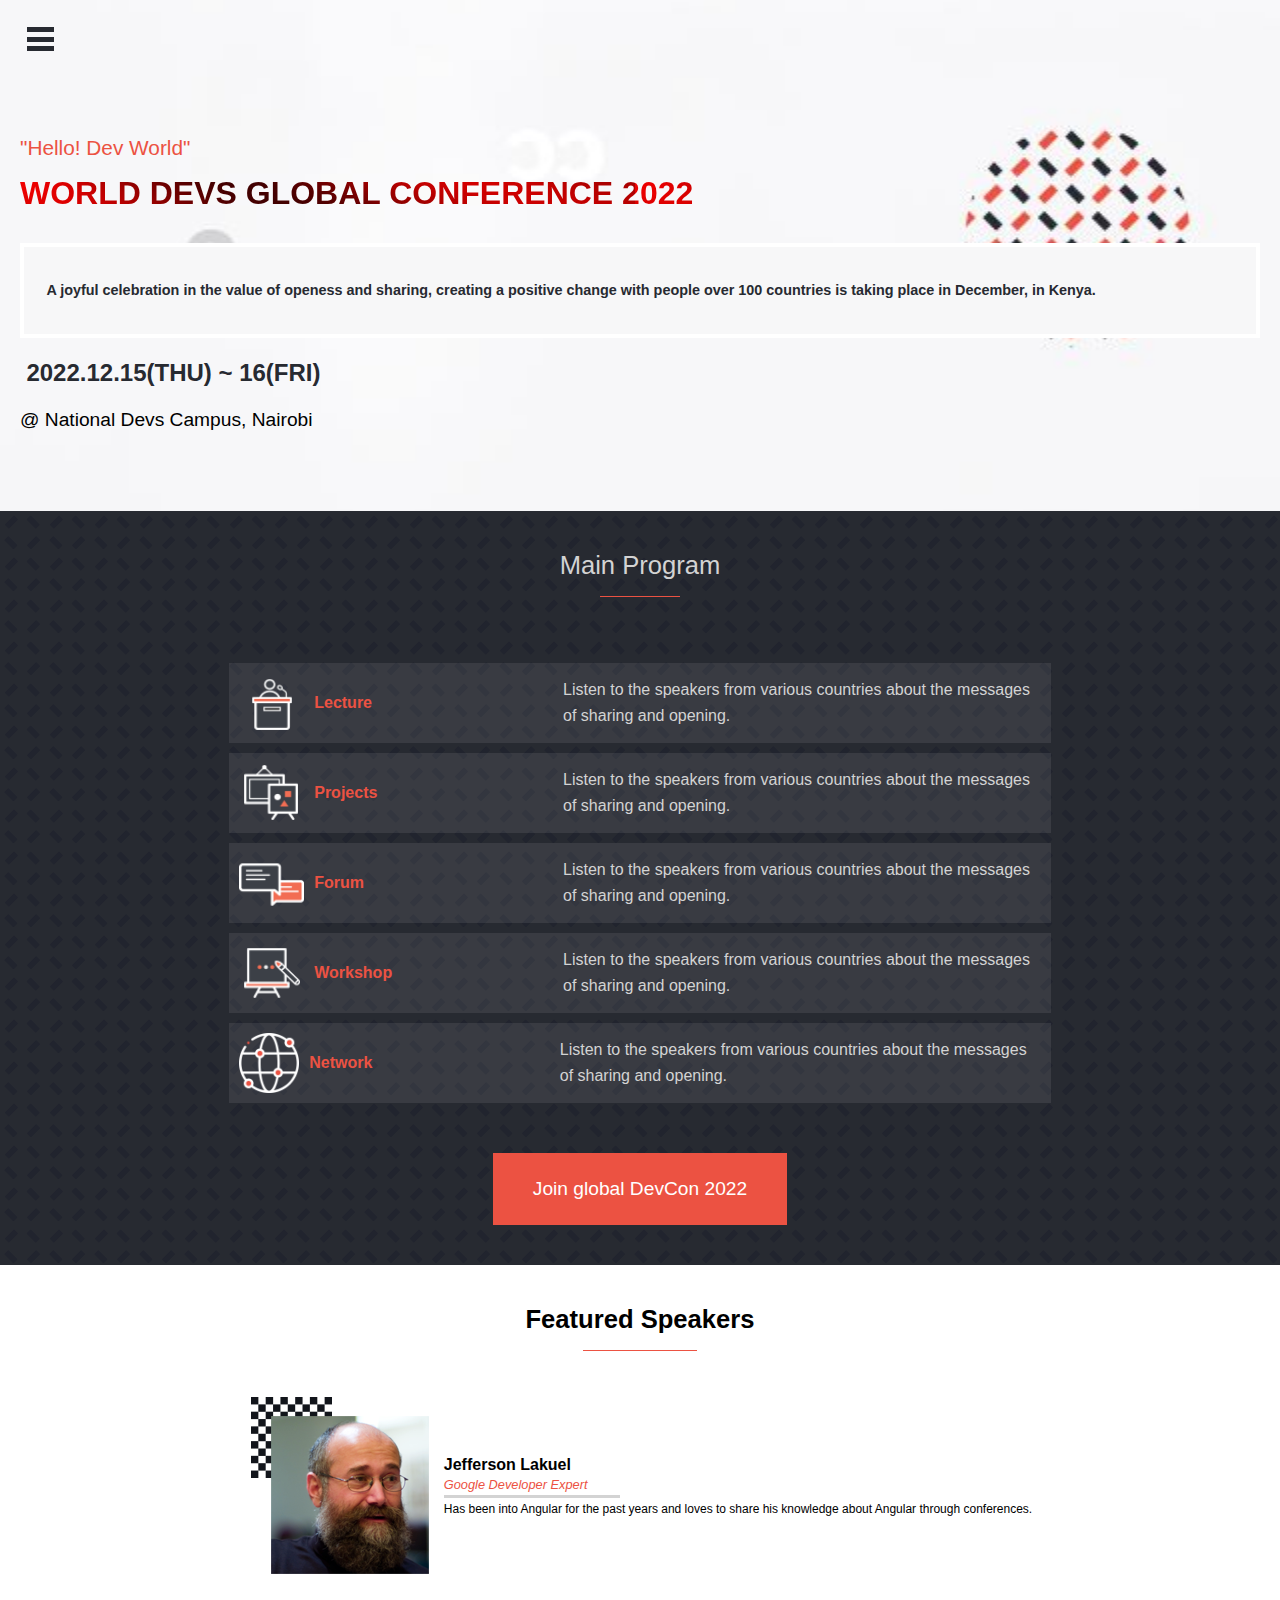
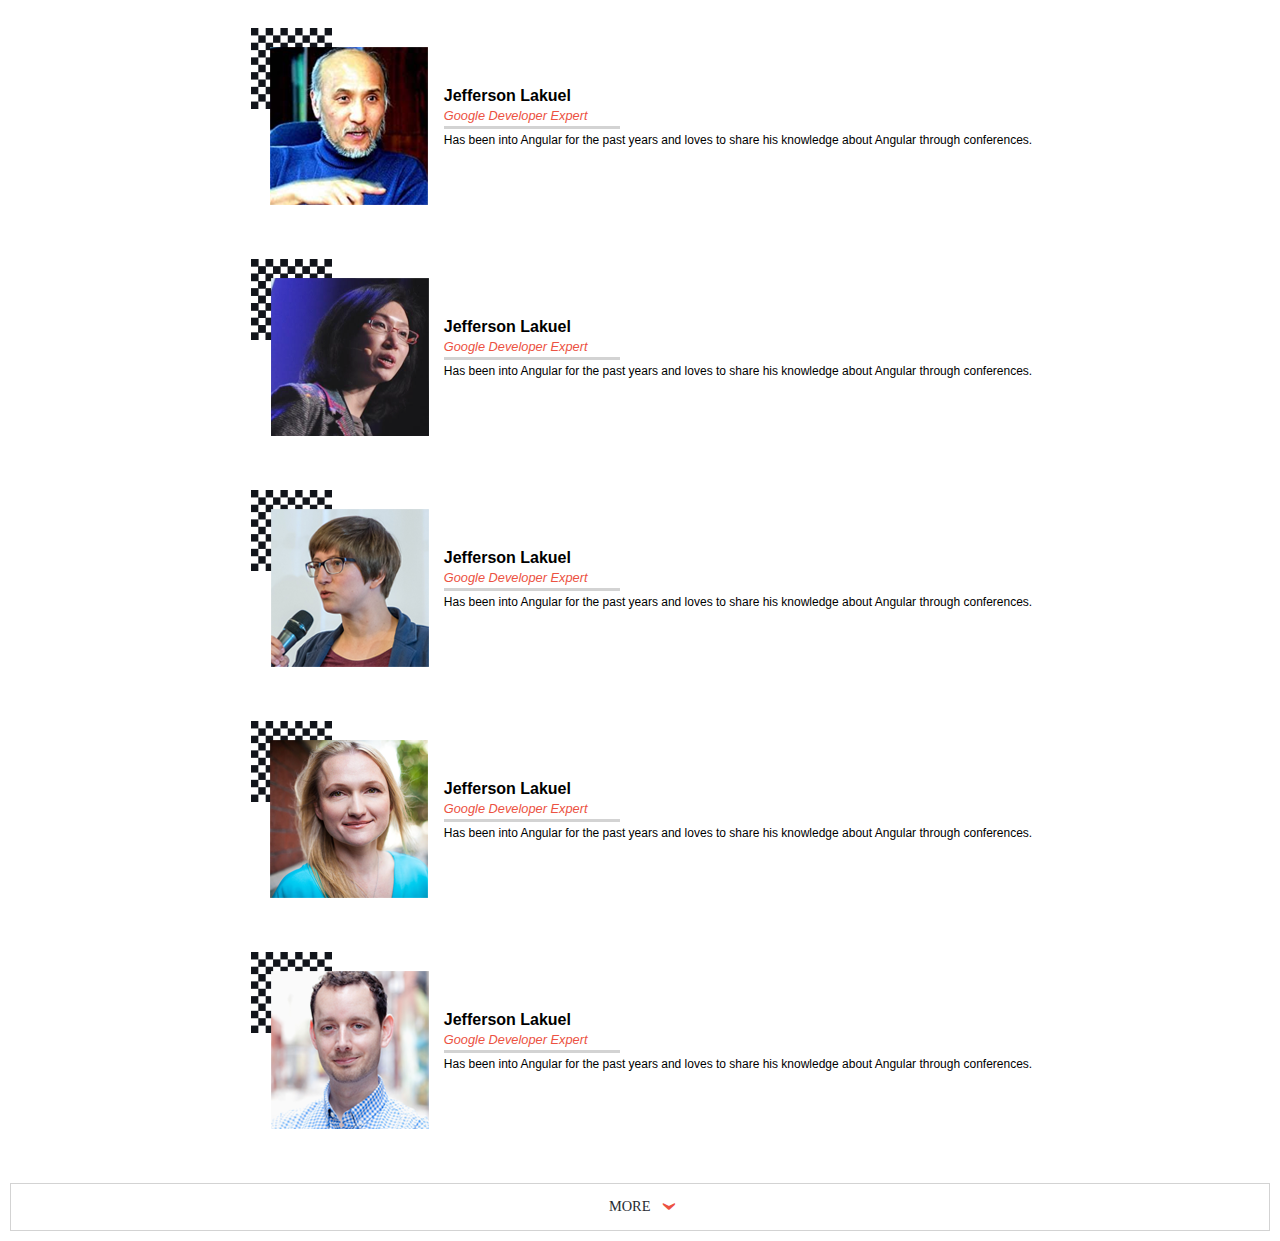
==== index.html @ 10a2ae48 "Add the html more scroll button and more footer section" ====
<!DOCTYPE html>
<html lang="en">
  <head>
    <meta charset="UTF-8" />
    <meta http-equiv="X-UA-Compatible" content="IE=edge" />
    <meta name="viewport" content="width=device-width, initial-scale=1.0" />
    <title>Developers Conference Manager</title>
    <!-- Resources -->
    <!-- CSS -->
    <link rel="stylesheet" href="css/mobile-home.css" />
    <link rel="stylesheet" href="css/popup.css" />
    <!-- Fonts -->
    <link rel="stylesheet" href="fonts/Lato/Lato-Bold.ttf" />
  </head>
  <body>
    <div>
      <div class="mobile-popup-nav" style="display: none">
        <div class="x-icon"><div class="close">&#x2715;</div></div>
        <ul>
          <li class="nav"><a href="#">Home</a></li>
          <li class="nav"><a href="./about.html">About</a></li>
          <li class="nav"><a href="#speakers">Speakers</a></li>
        </ul>
      </div>
    </div>
    <header class="background mobile-only">
      <!-- Mobile hamburger menu -->
      <div class="hamburger-menu">
        <div class="ham dflex">
          <div class="bars"></div>
          <div class="bars"></div>
          <div class="bars"></div>
        </div>
      </div>

      <!-- Desktop header strip -->
      <div class="desktop-only">
        <div>
          <i></i>
          <i></i>
        </div>
        <div>
          <div>English</div>
          <div>My Page</div>
          <div>Logout</div>
        </div>
      </div>
      <div class="desktop-only">
        <div><div>Logo</div></div>
        <div>
          <div>About</div>
          <div>Program</div>
          <div>Join</div>
          <div>Sponsor</div>
          <div>News</div>
        </div>
        <div>Upcoming Events</div>
      </div>
      <div class="hero dflex">
        <div class="lato intro">"Hello! Dev World"</div>
        <div class="main-heading title lato">
          <h1>WORLD DEVS GLOBAL CONFERENCE 2022</h1>
        </div>
        <div class="description">
          <h3 class="lato">
            A joyful celebration in the value of openess and sharing, creating a
            positive change with people over 100 countries is taking place in
            December, in Kenya.
          </h3>
        </div>
        <div class="lato dates">2022.12.15(THU) ~ 16(FRI)</div>
        <div class="lato venue">
          <span>&#64;</span> National Devs Campus, Nairobi
        </div>
      </div>
    </header>
    <main>
      <div class="cards lato dflex">
        <!-- Programs main header -->
        <div class="program-title">
          <h2>Main Program</h2>
          <div class="line"></div>
        </div>
        <!-- Program cards -->
        <!-- card 1 -->
        <div class="program dflex">
          <div class="card-content dflex">
            <img src="./images/conference-icon.png" alt="conference-icon" />
            <h3 class="prg-title prg-1">Lecture</h3>
            <p>
              Listen to the speakers from various countries about the messages
              of sharing and opening.
            </p>
          </div>
          <!-- card 2 -->
          <div class="card-content dflex">
            <img src="./images/schedule-icon.png" alt="conference-icon" />
            <h3 class="prg-title prg-1">Projects</h3>
            <p>
              Listen to the speakers from various countries about the messages
              of sharing and opening.
            </p>
          </div>
          <!-- card 3 -->
          <div class="card-content dflex">
            <img src="./images/chat-icon.png" alt="conference-icon" />
            <h3 class="prg-title prg-1">Forum</h3>
            <p>
              Listen to the speakers from various countries about the messages
              of sharing and opening.
            </p>
          </div>
          <!-- card 4 -->
          <div class="card-content dflex">
            <img src="./images/main-event-icon.png" alt="conference-icon" />
            <h3 class="prg-title prg-1">Workshop</h3>
            <p>
              Listen to the speakers from various countries about the messages
              of sharing and opening.
            </p>
          </div>
          <!-- card 5 -->

          <div class="card-content dflex">
            <img src="./images/ignite-icon.png" alt="conference-icon" />
            <h3 class="prg-title prg-1">Network</h3>
            <p>
              Listen to the speakers from various countries about the messages
              of sharing and opening.
            </p>
          </div>
          <div class="desktop-only">
            <a href="#">SEE THE WHOLE PROGRAM</a>
          </div>
        </div>
        <div class="join">Join global DevCon 2022</div>
      </div>

      <section id="speakers" class="speakers dflex">
        <div class="header lato">
          <h2>Featured Speakers</h2>
          <div class="line"></div>
        </div>

        <div class="speakers-cards dflex">
          <!-- speaker 1 -->
          <div class="speakers-content dflex">
            <div class="speaker-img">
              <img src="./images/speaker_01.png" alt="speaker_01" />
            </div>
            <div class="speaker-des dflex lato">
              <h3>Jefferson Lakuel</h3>
              <p class="career">Google Developer Expert</p>
              <div class="seperator"></div>
              <p class="work">
                Has been into Angular for the past years and loves to share his
                knowledge about Angular through conferences.
              </p>
            </div>
          </div>
          <!-- end of speaker 1 -->
          <!-- speaker 2 -->
          <div class="speakers-content dflex">
            <div class="speaker-img">
              <img src="./images/speaker_02.png" alt="speaker_01" />
            </div>
            <div class="speaker-des dflex lato">
              <h3>Jefferson Lakuel</h3>
              <p class="career">Google Developer Expert</p>
              <div class="seperator"></div>
              <p class="work">
                Has been into Angular for the past years and loves to share his
                knowledge about Angular through conferences.
              </p>
            </div>
          </div>
          <!-- end of speaker 2 -->
          <!-- speaker 3 -->
          <div class="speakers-content dflex">
            <div class="speaker-img">
              <img src="./images/speaker_03.png" alt="speaker_01" />
            </div>
            <div class="speaker-des dflex lato">
              <h3>Jefferson Lakuel</h3>
              <p class="career">Google Developer Expert</p>
              <div class="seperator"></div>
              <p class="work">
                Has been into Angular for the past years and loves to share his
                knowledge about Angular through conferences.
              </p>
            </div>
          </div>
          <!-- end of speaker 3 -->
          <!-- speaker 4 -->
          <div class="speakers-content dflex">
            <div class="speaker-img">
              <img src="./images/speaker_04.png" alt="speaker_01" />
            </div>
            <div class="speaker-des dflex lato">
              <h3>Jefferson Lakuel</h3>
              <p class="career">Google Developer Expert</p>
              <div class="seperator"></div>
              <p class="work">
                Has been into Angular for the past years and loves to share his
                knowledge about Angular through conferences.
              </p>
            </div>
          </div>
          <!-- end of speaker 4 -->
          <!-- speaker 5 -->
          <div class="speakers-content dflex">
            <div class="speaker-img">
              <img src="./images/speaker_05.png" alt="speaker_01" />
            </div>
            <div class="speaker-des dflex lato">
              <h3>Jefferson Lakuel</h3>
              <p class="career">Google Developer Expert</p>
              <div class="seperator"></div>
              <p class="work">
                Has been into Angular for the past years and loves to share his
                knowledge about Angular through conferences.
              </p>
            </div>
          </div>
          <!-- end of speaker 5 -->
          <!-- speaker 6 -->
          <div class="speakers-content dflex">
            <div class="speaker-img">
              <img src="./images/speaker_06.png" alt="speaker_01" />
            </div>
            <div class="speaker-des dflex lato">
              <h3>Jefferson Lakuel</h3>
              <p class="career">Google Developer Expert</p>
              <div class="seperator"></div>
              <p class="work">
                Has been into Angular for the past years and loves to share his
                knowledge about Angular through conferences.
              </p>
            </div>
          </div>
          <!-- end of speaker 6 -->
        </div>
      </section>
    </main>
    <!-- Footer -->
    <footer class="footer dflex">
      <h3 class="more dflex">MORE</h3>
      <div class="more-btn dflex">&#8249</div>
    </footer>
    <!-- End of footer -->
  </body>
  <script async src="js/index.js"></script>
</html>
---- css/mobile-home.css ----
body {
  margin: 0;
  padding: 0;
  box-sizing: border-box;
}

h1,
h2,
h3,
p {
  padding: 0;
  margin: 0;
}

.desktop-only {
  display: none;
}

.centered-text {
  text-align: center;
}

.dflex {
  display: flex;
}

.lato {
  font-family: 'Lato', sans-serif;
}

.background {
  background-image: url(../images/bg_0.jpg);
  background-repeat: no-repeat;
  background-position: center;
  background-size: cover;
}

.hamburger-menu {
  padding: 1.7rem;
}

.ham {
  height: 30px;
  width: 40px;
  flex-direction: column;
  gap: 0.3rem;
}

.bars {
  height: 0.3rem;
  width: 1.7rem;
  background-color: #272a31;
}

.intro {
  font-weight: 500;
  font-size: 1.3rem;
  color: #ec5242;
  padding-top: 2rem;
}

.hero {
  flex-direction: column;
  gap: 15px;
  justify-content: center;
  padding: 20px 20px 80px 20px;
}

.main-heading h1 {
  font-size: 2rem;
  color: #ec5242;
  font-weight: 900;
  padding: 0 1rem 1rem 0;
  margin: 0;
}

.title {
  background-image: url(../images/title.jpg);
  background-clip: inherit;
  -webkit-text-fill-color: transparent;
  -webkit-background-clip: text;
  -moz-background-clip: text;
  -moz-text-fill-color: transparent;
}

.description {
  border: 4px solid #fff;
  padding: 16px 8px;
  background-color: #f7f7f8;
}

.description h3 {
  padding: 0.9rem;
  font-weight: 600;
  font-size: 0.9rem;
  line-height: 1.6rem;
  color: #272a31;
}

.dates {
  font-weight: 900;
  font-size: 1.5rem;
  color: #272a31;
  padding: 0.4rem;
}

.venue {
  font-size: 1.2rem;
  font-weight: 500;
}

.cards {
  align-items: center;
  flex-direction: column;
  justify-content: center;
  gap: 50px;
  background-color: #272a31;
  padding: 40px 18px;
  background-image: url(../images/program-pattern.png);
}

.program-title h2 {
  font-weight: 400;
  text-align: center;
  font-size: 1.6rem;
  color: #d3d3d3;
}

.line {
  width: 50%;
  height: 1px;
  background-color: #ec5242;
  margin: 1rem auto;
}

.program {
  flex-direction: column;
  gap: 10px;
}

.card-content {
  flex-direction: row;
  justify-content: center;
  align-items: center;
  gap: 10px;
  background-color: rgba(211, 211, 211, 0.1);
  padding: 10px;
}

.card-content img {
  width: 65px;
  height: 60px;
  flex: 0;
}

.prg-title {
  color: #ec5242;
}

.prg-1 {
  font-size: 1rem;
  font-weight: 700;
  flex: 1;
}

.program p {
  font-size: 1rem;
  flex: 2;
  line-height: 1.6rem;
  color: #d3d3d3;
}

.join {
  padding: 25px 40px;
  background-color: #ec5242;
  font-size: 1.2rem;
  color: #fff;
}

.speakers {
  flex-direction: column;
  justify-content: center;
  align-items: center;
  gap: 30px;
  padding: 40px 0;
}

.header h2 {
  font-weight: 600;
  font-size: 1.6rem;
  text-align: center;
}

.speakers-cards {
  flex-direction: column;
  align-items: center;
  justify-content: center;
  gap: 50px;
  padding: 0 15px 0 18px;
}

.speakers-content {
  justify-content: center;
  align-items: center;
  flex-direction: row;
  gap: 15px;
}

.speaker-des {
  flex-direction: column;
  gap: 3px;
}

.speaker-des h3 {
  font-weight: 900;
  font-size: 1rem;
}

.career {
  font-style: italic;
  font-size: 0.8rem;
  font-weight: 500;
  color: #ec5242;
}

.seperator {
  background-color: #d3d3d3;
  width: 30%;
  height: 3px;
}

.work {
  font-size: 0.75rem;
  line-height: 1.1rem;
}

.sponsors {
  padding: 50px 10px;
  color: #d3d3d3;
  background-color: #272a31;
}

.sponsors h2 {
  font-weight: 600;
  font-size: 1.6rem;
}

.sponsors-logos {
  flex-direction: row;
  flex-wrap: wrap;
  padding: 20px;
  align-items: center;
  justify-content: center;
  gap: 20px;
}

.sponsors-logos img {
  width: 5rem;
}

.footer {
  justify-content: center;
  gap: 10px;
  padding: 0.3rem;
  border: 1px solid #d3d3d3;
  margin: 10px;
}

.more {
  font-size: 0.9rem;
  color: #272a31;
  font-weight: 300;
  justify-content: center;
  align-items: center;
}

.more-btn {
  transform: rotate(-90deg);
  color: #ec5242;
  font-size: 2rem;
  font-weight: 900;
  font-style: bold;
}
---- css/popup.css ----
.mobile-popup-nav {
  display: none;
  flex-direction: column;
  justify-content: flex-start;
  align-items: flex-start;
  background-color: #272a31;
  color: #fff;
  height: 100%;
  width: 100%;
  padding: 30px;
  position: fixed;
}

.x-icon {
  display: flex;
  justify-content: flex-end;
  align-items: flex-end;
  width: 80%;
  color: #fff;
  font-size: 30px;
  font-weight: 900;
  height: 40px;
  size: 20px;
}

.mobile-popup-nav ul {
  list-style-type: none;
  display: flex;
  flex-direction: column;
  gap: 20px;
}

.mobile-popup-nav ul li a {
  text-decoration: none;
  color: #fff;
  font-size: 1.2rem;
}
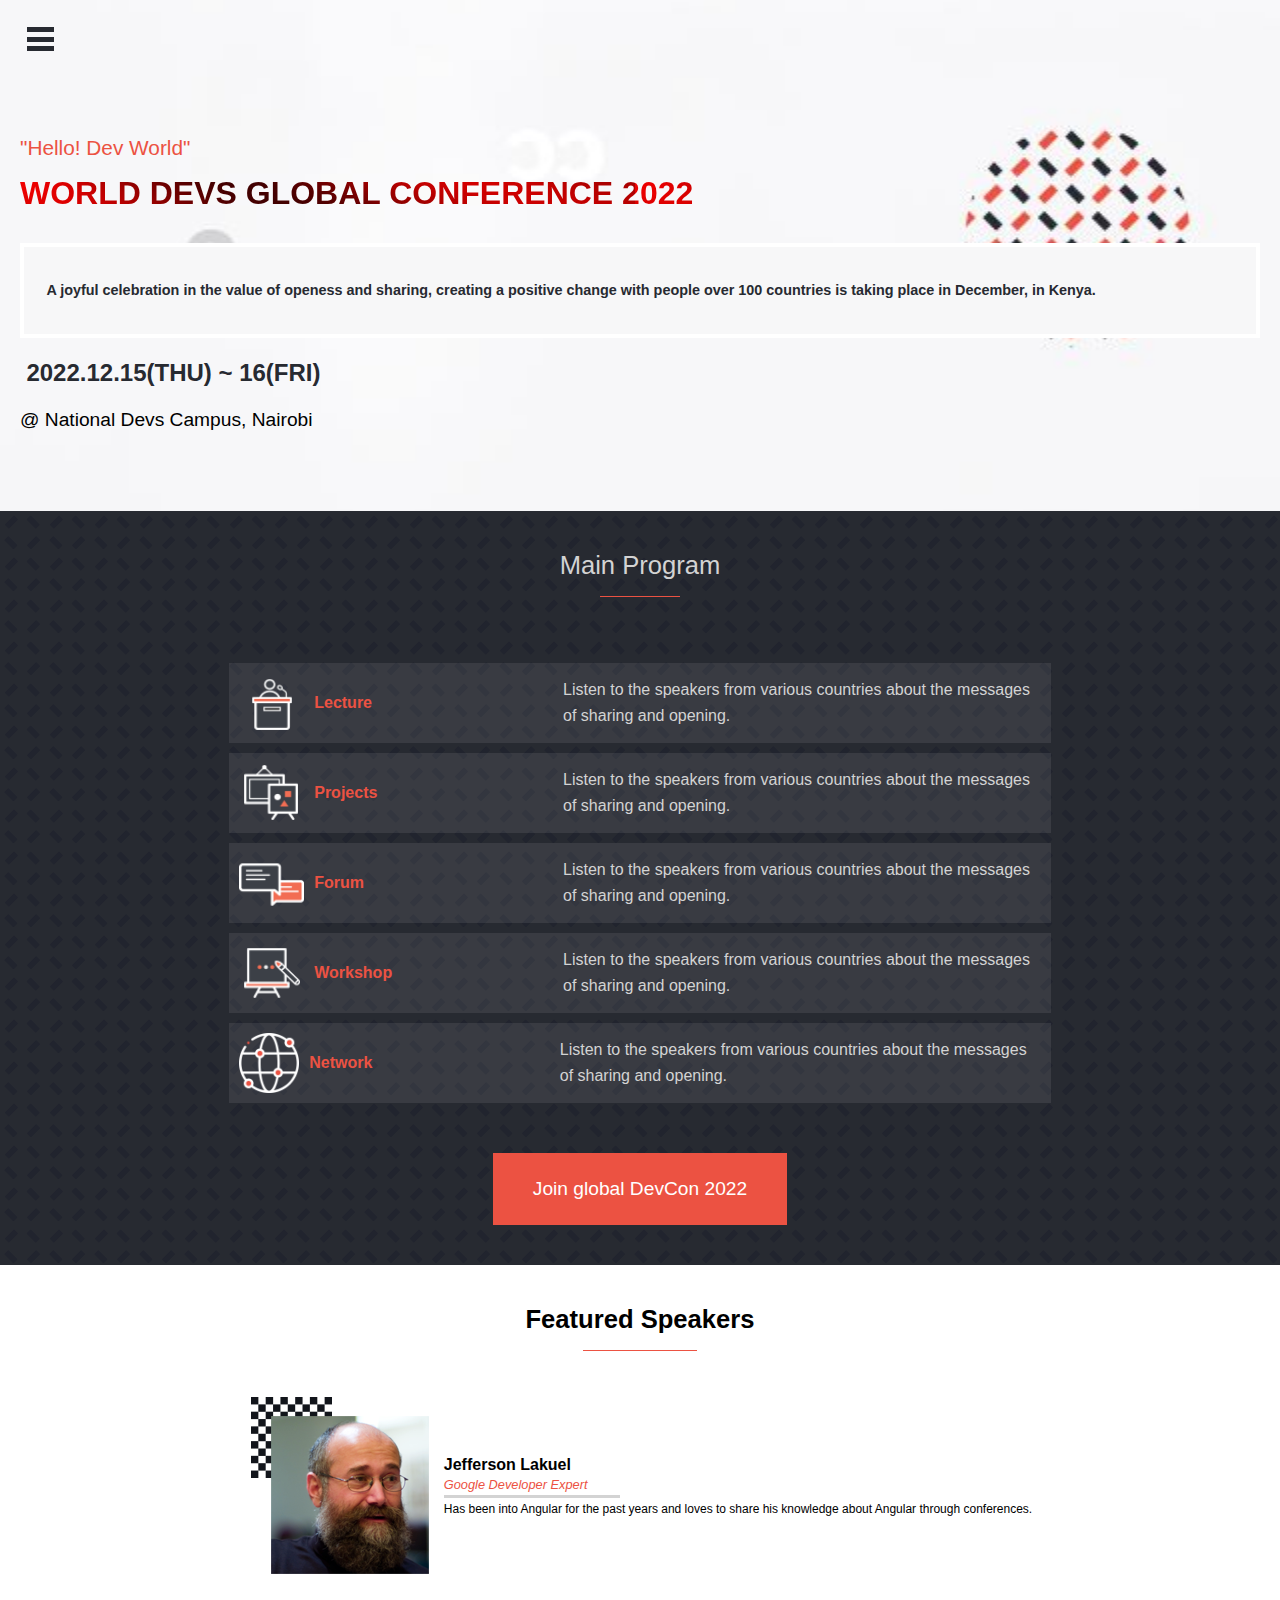
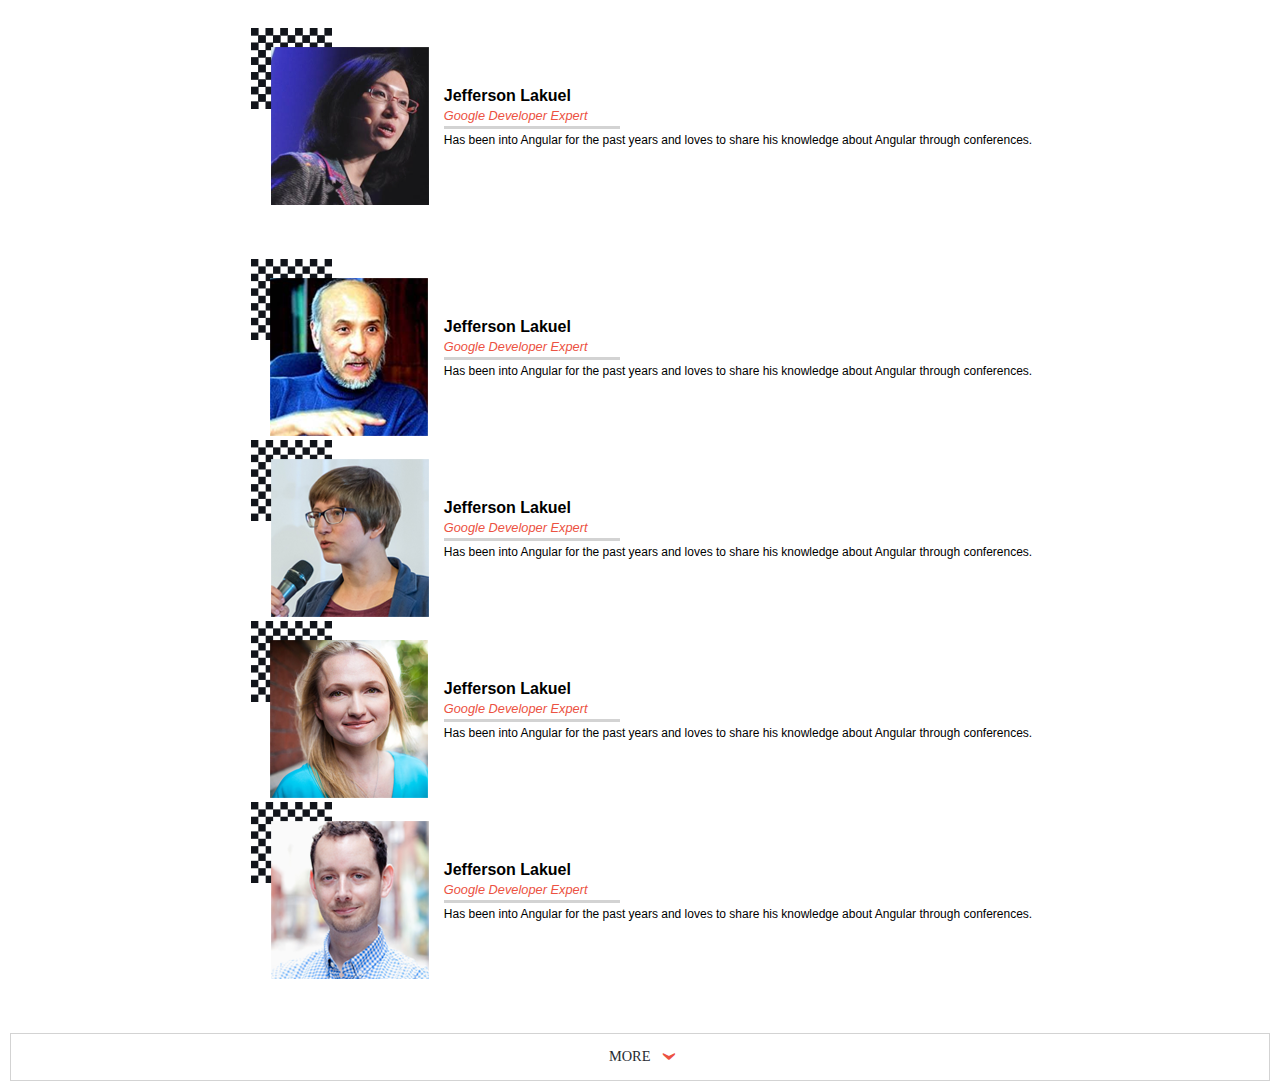
==== commit 0bd1a8f2: "Prevent display of speakers 3 to 6" ====
--- a/index.html
+++ b/index.html
@@ -162,7 +162,7 @@
           <!-- speaker 2 -->
           <div class="speakers-content dflex">
             <div class="speaker-img">
-              <img src="./images/speaker_02.png" alt="speaker_01" />
+              <img src="./images/speaker_03.png" alt="speaker_01" />
             </div>
             <div class="speaker-des dflex lato">
               <h3>Jefferson Lakuel</h3>
@@ -175,77 +175,79 @@
             </div>
           </div>
           <!-- end of speaker 2 -->
-          <!-- speaker 3 -->
-          <div class="speakers-content dflex">
-            <div class="speaker-img">
-              <img src="./images/speaker_03.png" alt="speaker_01" />
-            </div>
-            <div class="speaker-des dflex lato">
-              <h3>Jefferson Lakuel</h3>
-              <p class="career">Google Developer Expert</p>
-              <div class="seperator"></div>
-              <p class="work">
-                Has been into Angular for the past years and loves to share his
-                knowledge about Angular through conferences.
-              </p>
-            </div>
-          </div>
-          <!-- end of speaker 3 -->
-          <!-- speaker 4 -->
-          <div class="speakers-content dflex">
-            <div class="speaker-img">
-              <img src="./images/speaker_04.png" alt="speaker_01" />
-            </div>
-            <div class="speaker-des dflex lato">
-              <h3>Jefferson Lakuel</h3>
-              <p class="career">Google Developer Expert</p>
-              <div class="seperator"></div>
-              <p class="work">
-                Has been into Angular for the past years and loves to share his
-                knowledge about Angular through conferences.
-              </p>
-            </div>
-          </div>
-          <!-- end of speaker 4 -->
-          <!-- speaker 5 -->
-          <div class="speakers-content dflex">
-            <div class="speaker-img">
-              <img src="./images/speaker_05.png" alt="speaker_01" />
-            </div>
-            <div class="speaker-des dflex lato">
-              <h3>Jefferson Lakuel</h3>
-              <p class="career">Google Developer Expert</p>
-              <div class="seperator"></div>
-              <p class="work">
-                Has been into Angular for the past years and loves to share his
-                knowledge about Angular through conferences.
-              </p>
-            </div>
-          </div>
-          <!-- end of speaker 5 -->
-          <!-- speaker 6 -->
-          <div class="speakers-content dflex">
-            <div class="speaker-img">
-              <img src="./images/speaker_06.png" alt="speaker_01" />
-            </div>
-            <div class="speaker-des dflex lato">
-              <h3>Jefferson Lakuel</h3>
-              <p class="career">Google Developer Expert</p>
-              <div class="seperator"></div>
-              <p class="work">
-                Has been into Angular for the past years and loves to share his
-                knowledge about Angular through conferences.
-              </p>
-            </div>
-          </div>
-          <!-- end of speaker 6 -->
+          <div class="display-more">
+            <!-- speaker 3 -->
+            <div class="speakers-content dflex">
+              <div class="speaker-img">
+                <img src="./images/speaker_02.png" alt="speaker_01" />
+              </div>
+              <div class="speaker-des dflex lato">
+                <h3>Jefferson Lakuel</h3>
+                <p class="career">Google Developer Expert</p>
+                <div class="seperator"></div>
+                <p class="work">
+                  Has been into Angular for the past years and loves to share
+                  his knowledge about Angular through conferences.
+                </p>
+              </div>
+            </div>
+            <!-- end of speaker 3 -->
+            <!-- speaker 4 -->
+            <div class="speakers-content dflex">
+              <div class="speaker-img">
+                <img src="./images/speaker_04.png" alt="speaker_01" />
+              </div>
+              <div class="speaker-des dflex lato">
+                <h3>Jefferson Lakuel</h3>
+                <p class="career">Google Developer Expert</p>
+                <div class="seperator"></div>
+                <p class="work">
+                  Has been into Angular for the past years and loves to share
+                  his knowledge about Angular through conferences.
+                </p>
+              </div>
+            </div>
+            <!-- end of speaker 4 -->
+            <!-- speaker 5 -->
+            <div class="speakers-content dflex">
+              <div class="speaker-img">
+                <img src="./images/speaker_05.png" alt="speaker_01" />
+              </div>
+              <div class="speaker-des dflex lato">
+                <h3>Jefferson Lakuel</h3>
+                <p class="career">Google Developer Expert</p>
+                <div class="seperator"></div>
+                <p class="work">
+                  Has been into Angular for the past years and loves to share
+                  his knowledge about Angular through conferences.
+                </p>
+              </div>
+            </div>
+            <!-- end of speaker 5 -->
+            <!-- speaker 6 -->
+            <div class="speakers-content dflex">
+              <div class="speaker-img">
+                <img src="./images/speaker_06.png" alt="speaker_01" />
+              </div>
+              <div class="speaker-des dflex lato">
+                <h3>Jefferson Lakuel</h3>
+                <p class="career">Google Developer Expert</p>
+                <div class="seperator"></div>
+                <p class="work">
+                  Has been into Angular for the past years and loves to share
+                  his knowledge about Angular through conferences.
+                </p>
+              </div>
+            </div>
+            <!-- end of speaker 6 -->
+          </div>
         </div>
       </section>
     </main>
     <!-- Footer -->
     <footer class="footer dflex">
       <h3 class="more dflex">MORE</h3>
-      <div class="more-btn dflex">&#8249</div>
+      <div class="more-btn dflex">&#8249;</div>
     </footer>
     <!-- End of footer -->
   </body>
--- a/css/mobile-home.css
+++ b/css/mobile-home.css
@@ -280,4 +280,4 @@
   font-size: 2rem;
   font-weight: 900;
   font-style: bold;
-}+}
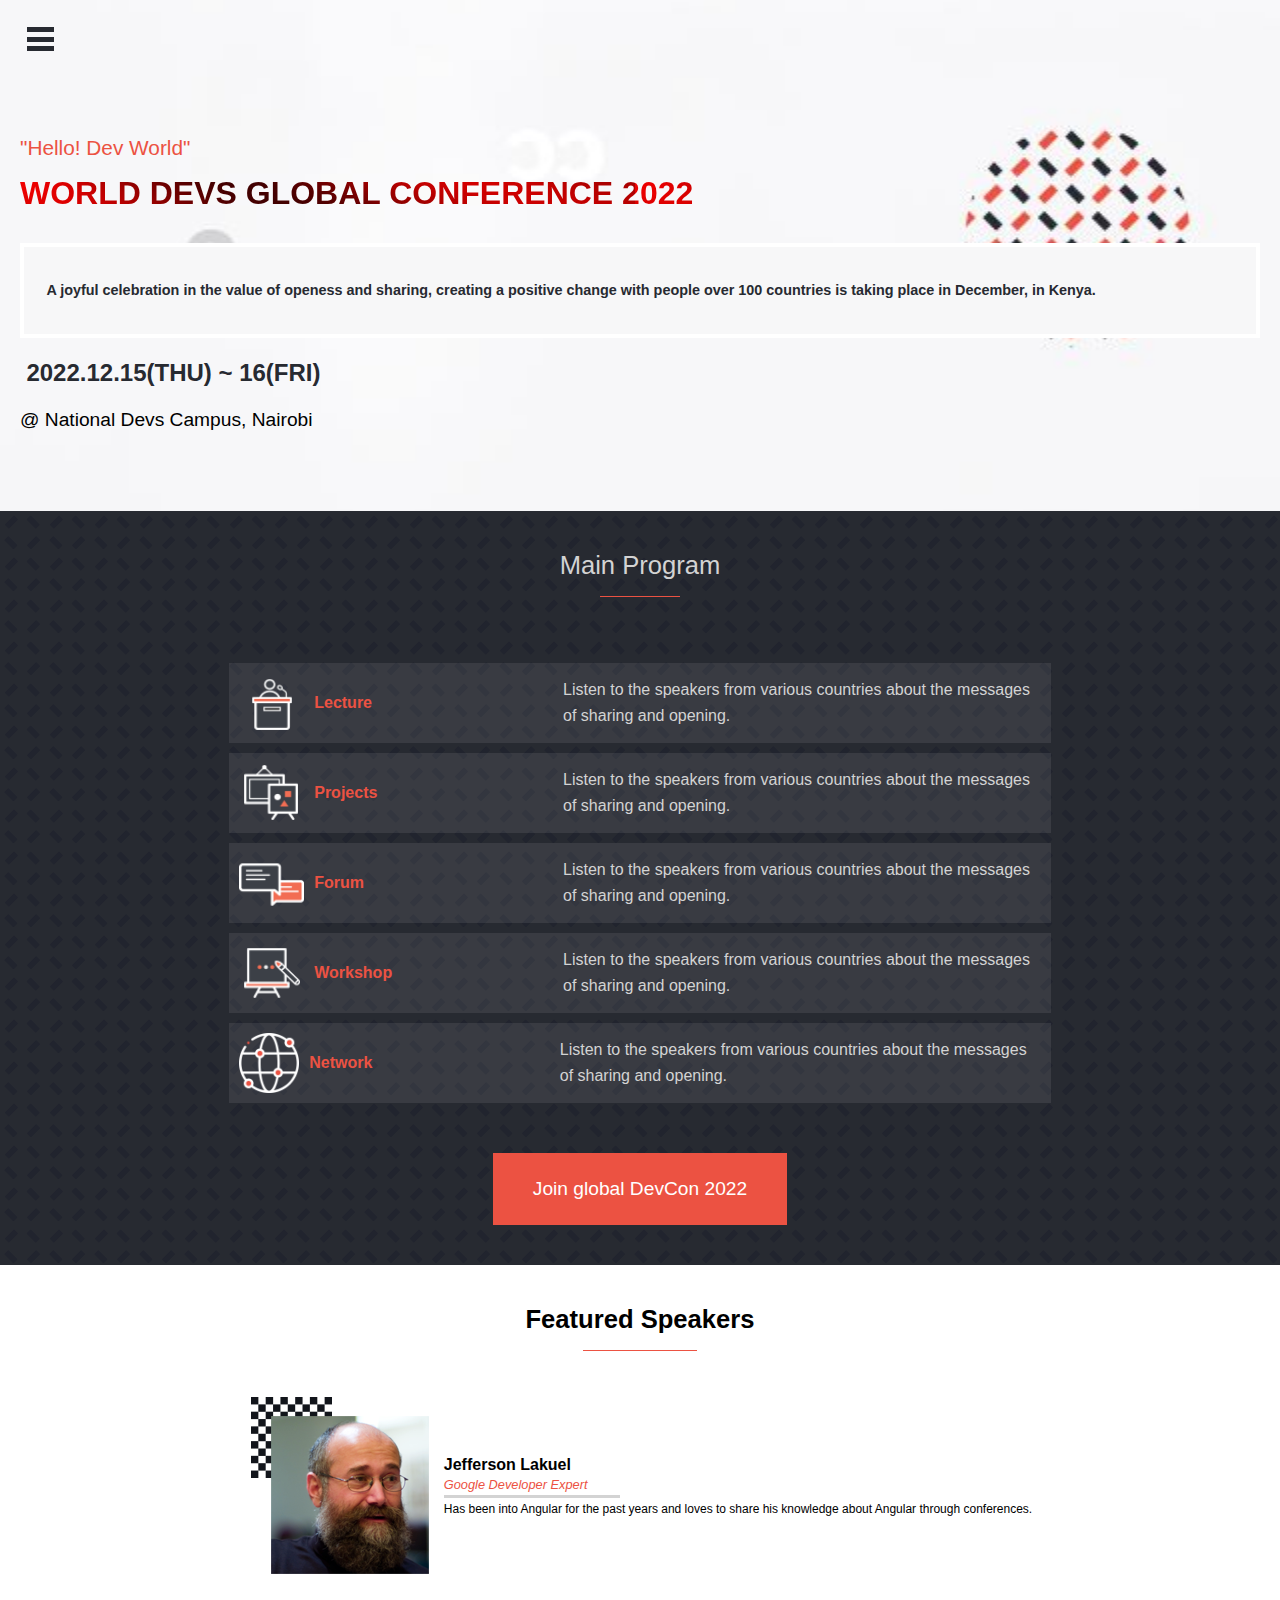
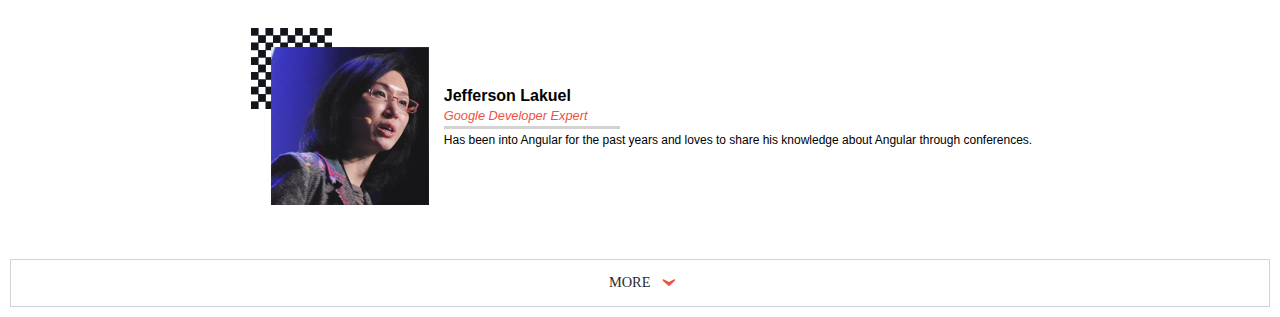
==== commit ed8632b0: "Code refactor for the toggle button" ====
--- a/index.html
+++ b/index.html
@@ -14,7 +14,7 @@
   </head>
   <body>
     <div>
-      <div class="mobile-popup-nav" style="display: none">
+      <div class="mobile-popup-nav active">
         <div class="x-icon"><div class="close">&#x2715;</div></div>
         <ul>
           <li class="nav"><a href="#">Home</a></li>
--- a/css/mobile-home.css
+++ b/css/mobile-home.css
@@ -33,6 +33,10 @@
   background-repeat: no-repeat;
   background-position: center;
   background-size: cover;
+}
+
+.active {
+  display: none;
 }
 
 .hamburger-menu {
@@ -281,3 +285,7 @@
   font-weight: 900;
   font-style: bold;
 }
+
+.display-more {
+  display: none;
+}--- a/css/popup.css
+++ b/css/popup.css
@@ -1,5 +1,4 @@
 .mobile-popup-nav {
-  display: none;
   flex-direction: column;
   justify-content: flex-start;
   align-items: flex-start;
@@ -34,4 +33,4 @@
   text-decoration: none;
   color: #fff;
   font-size: 1.2rem;
-}
+}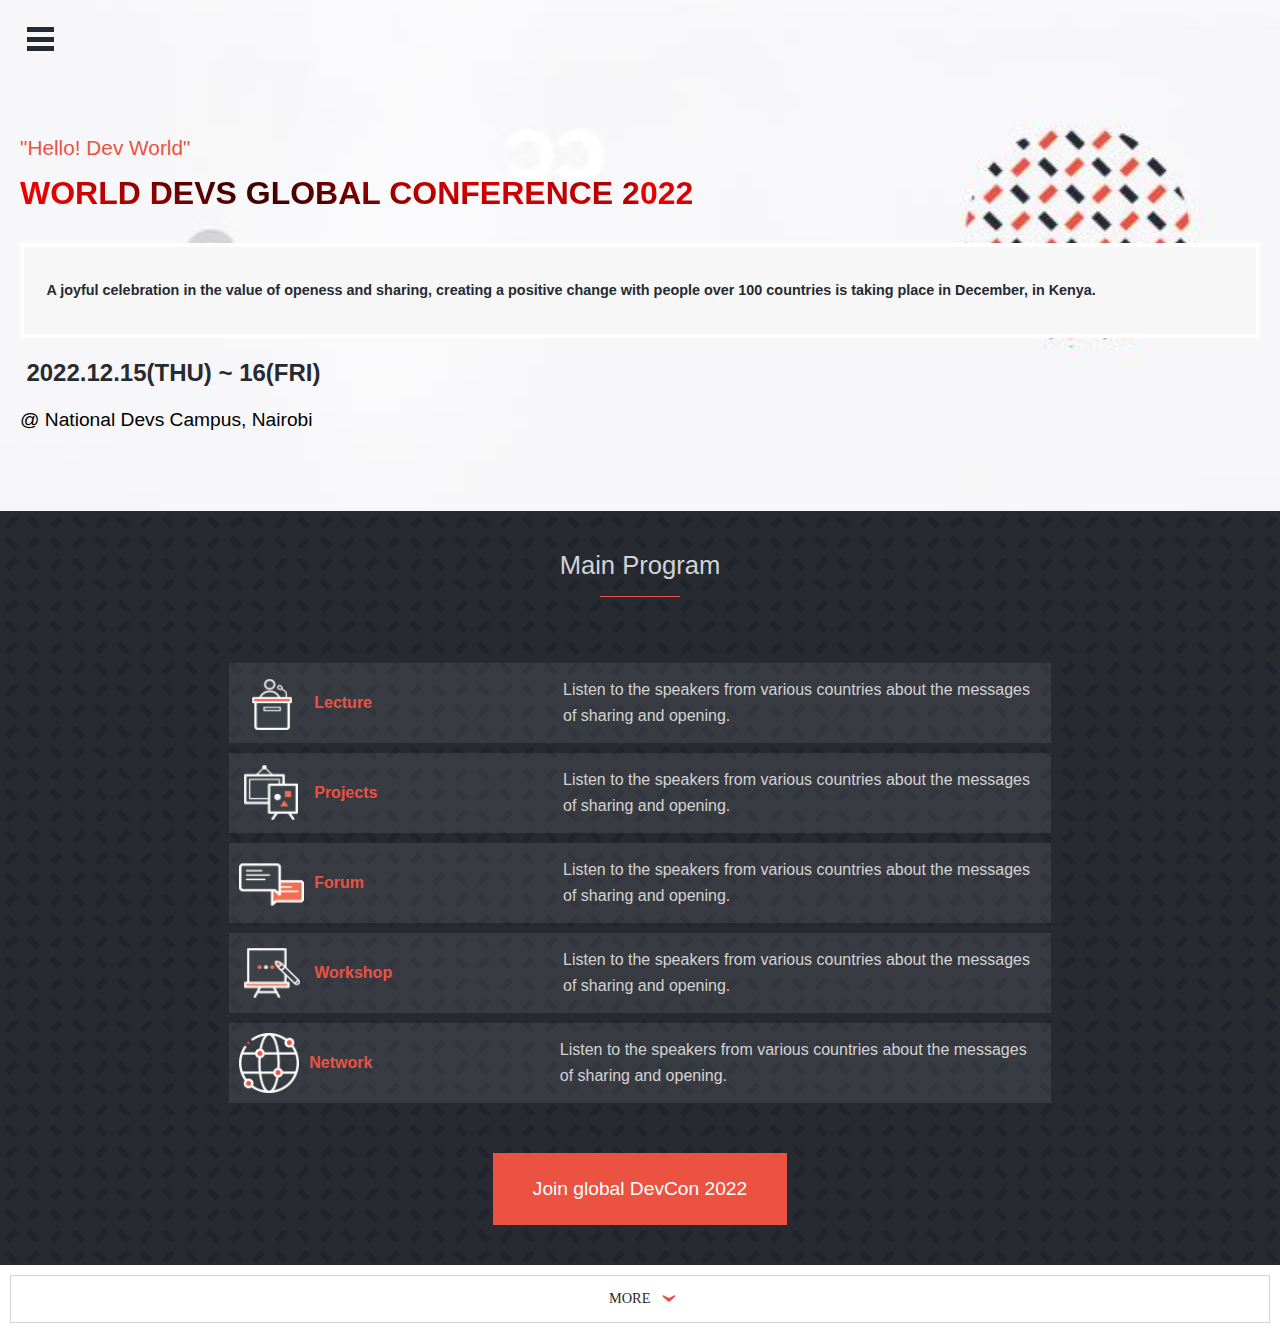
==== commit ce02ae43: "Generate the speakers section content dynamically" ====
--- a/index.html
+++ b/index.html
@@ -135,114 +135,7 @@
         </div>
         <div class="join">Join global DevCon 2022</div>
       </div>
-
-      <section id="speakers" class="speakers dflex">
-        <div class="header lato">
-          <h2>Featured Speakers</h2>
-          <div class="line"></div>
-        </div>
-
-        <div class="speakers-cards dflex">
-          <!-- speaker 1 -->
-          <div class="speakers-content dflex">
-            <div class="speaker-img">
-              <img src="./images/speaker_01.png" alt="speaker_01" />
-            </div>
-            <div class="speaker-des dflex lato">
-              <h3>Jefferson Lakuel</h3>
-              <p class="career">Google Developer Expert</p>
-              <div class="seperator"></div>
-              <p class="work">
-                Has been into Angular for the past years and loves to share his
-                knowledge about Angular through conferences.
-              </p>
-            </div>
-          </div>
-          <!-- end of speaker 1 -->
-          <!-- speaker 2 -->
-          <div class="speakers-content dflex">
-            <div class="speaker-img">
-              <img src="./images/speaker_03.png" alt="speaker_01" />
-            </div>
-            <div class="speaker-des dflex lato">
-              <h3>Jefferson Lakuel</h3>
-              <p class="career">Google Developer Expert</p>
-              <div class="seperator"></div>
-              <p class="work">
-                Has been into Angular for the past years and loves to share his
-                knowledge about Angular through conferences.
-              </p>
-            </div>
-          </div>
-          <!-- end of speaker 2 -->
-          <div class="display-more">
-            <!-- speaker 3 -->
-            <div class="speakers-content dflex">
-              <div class="speaker-img">
-                <img src="./images/speaker_02.png" alt="speaker_01" />
-              </div>
-              <div class="speaker-des dflex lato">
-                <h3>Jefferson Lakuel</h3>
-                <p class="career">Google Developer Expert</p>
-                <div class="seperator"></div>
-                <p class="work">
-                  Has been into Angular for the past years and loves to share
-                  his knowledge about Angular through conferences.
-                </p>
-              </div>
-            </div>
-            <!-- end of speaker 3 -->
-            <!-- speaker 4 -->
-            <div class="speakers-content dflex">
-              <div class="speaker-img">
-                <img src="./images/speaker_04.png" alt="speaker_01" />
-              </div>
-              <div class="speaker-des dflex lato">
-                <h3>Jefferson Lakuel</h3>
-                <p class="career">Google Developer Expert</p>
-                <div class="seperator"></div>
-                <p class="work">
-                  Has been into Angular for the past years and loves to share
-                  his knowledge about Angular through conferences.
-                </p>
-              </div>
-            </div>
-            <!-- end of speaker 4 -->
-            <!-- speaker 5 -->
-            <div class="speakers-content dflex">
-              <div class="speaker-img">
-                <img src="./images/speaker_05.png" alt="speaker_01" />
-              </div>
-              <div class="speaker-des dflex lato">
-                <h3>Jefferson Lakuel</h3>
-                <p class="career">Google Developer Expert</p>
-                <div class="seperator"></div>
-                <p class="work">
-                  Has been into Angular for the past years and loves to share
-                  his knowledge about Angular through conferences.
-                </p>
-              </div>
-            </div>
-            <!-- end of speaker 5 -->
-            <!-- speaker 6 -->
-            <div class="speakers-content dflex">
-              <div class="speaker-img">
-                <img src="./images/speaker_06.png" alt="speaker_01" />
-              </div>
-              <div class="speaker-des dflex lato">
-                <h3>Jefferson Lakuel</h3>
-                <p class="career">Google Developer Expert</p>
-                <div class="seperator"></div>
-                <p class="work">
-                  Has been into Angular for the past years and loves to share
-                  his knowledge about Angular through conferences.
-                </p>
-              </div>
-            </div>
-            <!-- end of speaker 6 -->
-          </div>
-        </div>
-      </section>
+      <div class="speakers-section"></div>
     </main>
     <!-- Footer -->
     <footer class="footer dflex">
--- a/css/mobile-home.css
+++ b/css/mobile-home.css
@@ -288,4 +288,4 @@
 
 .display-more {
   display: none;
-}+}
--- a/css/popup.css
+++ b/css/popup.css
@@ -33,4 +33,4 @@
   text-decoration: none;
   color: #fff;
   font-size: 1.2rem;
-}+}
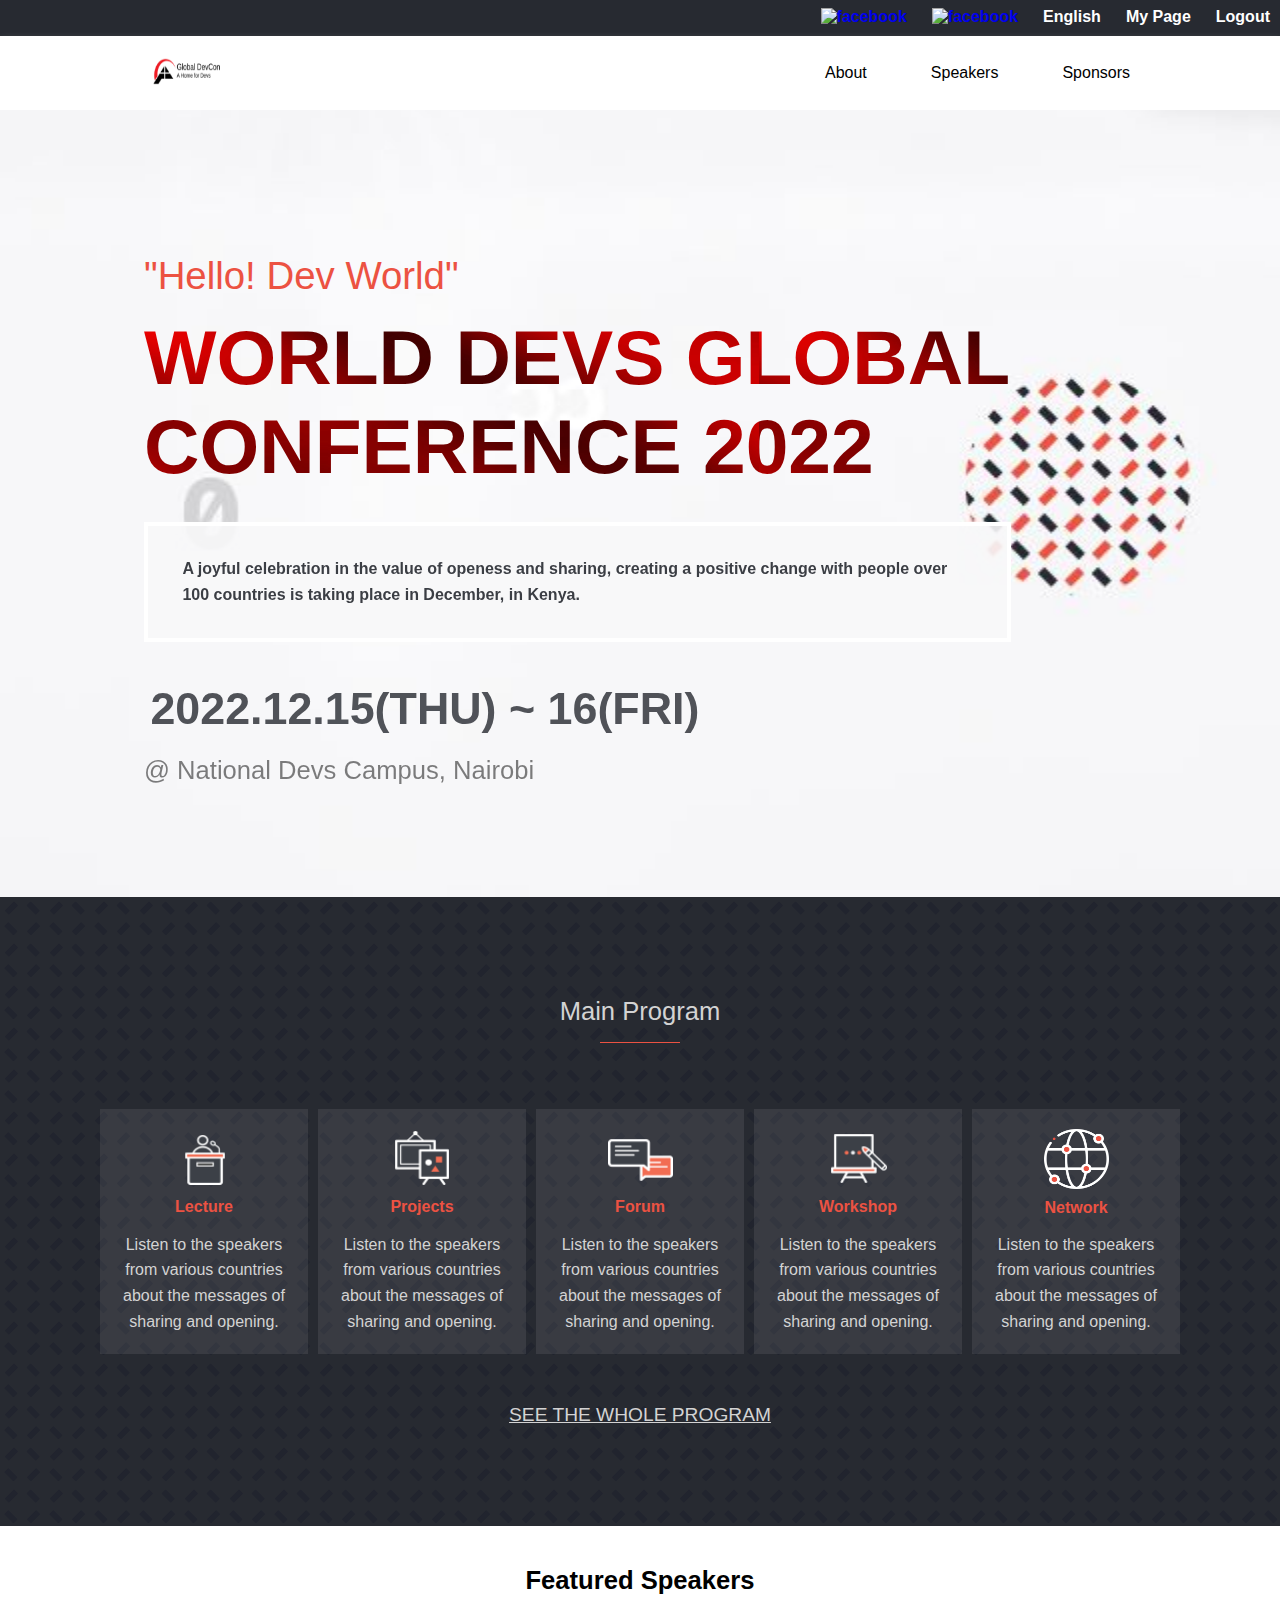
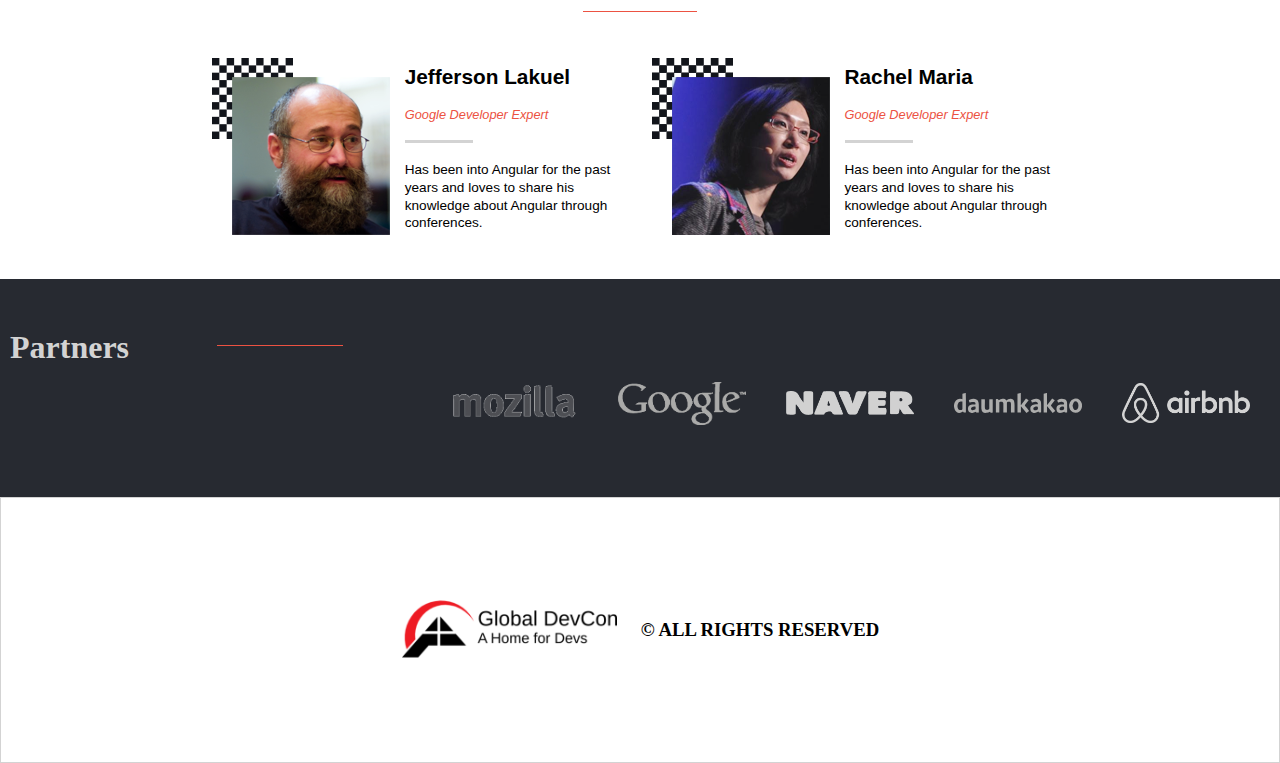
==== commit 052f15e9: "Add the neccessary sections for the desktop" ====
--- a/index.html
+++ b/index.html
@@ -23,9 +23,9 @@
         </ul>
       </div>
     </div>
-    <header class="background mobile-only">
+    <header>
       <!-- Mobile hamburger menu -->
-      <div class="hamburger-menu">
+      <div class="hamburger-menu mobile-only">
         <div class="ham dflex">
           <div class="bars"></div>
           <div class="bars"></div>
@@ -34,43 +34,49 @@
       </div>
 
       <!-- Desktop header strip -->
-      <div class="desktop-only">
+      <div class="desktop-only top-head dflex lato">
+        <ul>
+          <li>
+            <a href="#"> <img src="./images/facebook.png" alt="facebook" /></a>
+          </li>
+          <li>
+            <a href="#"> <img src="./images/twitter.png" alt="facebook" /></a>
+          </li>
+          <li>English</li>
+          <li>My Page</li>
+          <li>Logout</li>
+        </ul>
+      </div>
+      <div class="desktop-only main-nav dflex">
         <div>
-          <i></i>
-          <i></i>
+          <a href="./index.html"
+            ><img src="./images/devlogo.png" alt="logo"
+          /></a>
         </div>
-        <div>
-          <div>English</div>
-          <div>My Page</div>
-          <div>Logout</div>
-        </div>
+        <ul class="lato">
+          <li>About</li>
+          <li>Speakers</li>
+          <li>Sponsors</li>
+        </ul>
       </div>
-      <div class="desktop-only">
-        <div><div>Logo</div></div>
-        <div>
-          <div>About</div>
-          <div>Program</div>
-          <div>Join</div>
-          <div>Sponsor</div>
-          <div>News</div>
-        </div>
-        <div>Upcoming Events</div>
-      </div>
-      <div class="hero dflex">
-        <div class="lato intro">"Hello! Dev World"</div>
-        <div class="main-heading title lato">
-          <h1>WORLD DEVS GLOBAL CONFERENCE 2022</h1>
-        </div>
-        <div class="description">
-          <h3 class="lato">
-            A joyful celebration in the value of openess and sharing, creating a
-            positive change with people over 100 countries is taking place in
-            December, in Kenya.
-          </h3>
-        </div>
-        <div class="lato dates">2022.12.15(THU) ~ 16(FRI)</div>
-        <div class="lato venue">
-          <span>&#64;</span> National Devs Campus, Nairobi
+
+      <div class="background">
+        <div class="hero dflex">
+          <div class="lato intro">"Hello! Dev World"</div>
+          <div class="main-heading title lato">
+            <h1>WORLD DEVS GLOBAL CONFERENCE 2022</h1>
+          </div>
+          <div class="description">
+            <h3 class="lato">
+              A joyful celebration in the value of openess and sharing, creating
+              a positive change with people over 100 countries is taking place
+              in December, in Kenya.
+            </h3>
+          </div>
+          <div class="lato dates">2022.12.15(THU) ~ 16(FRI)</div>
+          <div class="lato venue">
+            <span>&#64;</span> National Devs Campus, Nairobi
+          </div>
         </div>
       </div>
     </header>
@@ -83,62 +89,83 @@
         </div>
         <!-- Program cards -->
         <!-- card 1 -->
-        <div class="program dflex">
-          <div class="card-content dflex">
-            <img src="./images/conference-icon.png" alt="conference-icon" />
-            <h3 class="prg-title prg-1">Lecture</h3>
-            <p>
-              Listen to the speakers from various countries about the messages
-              of sharing and opening.
-            </p>
-          </div>
-          <!-- card 2 -->
-          <div class="card-content dflex">
-            <img src="./images/schedule-icon.png" alt="conference-icon" />
-            <h3 class="prg-title prg-1">Projects</h3>
-            <p>
-              Listen to the speakers from various countries about the messages
-              of sharing and opening.
-            </p>
-          </div>
-          <!-- card 3 -->
-          <div class="card-content dflex">
-            <img src="./images/chat-icon.png" alt="conference-icon" />
-            <h3 class="prg-title prg-1">Forum</h3>
-            <p>
-              Listen to the speakers from various countries about the messages
-              of sharing and opening.
-            </p>
-          </div>
-          <!-- card 4 -->
-          <div class="card-content dflex">
-            <img src="./images/main-event-icon.png" alt="conference-icon" />
-            <h3 class="prg-title prg-1">Workshop</h3>
-            <p>
-              Listen to the speakers from various countries about the messages
-              of sharing and opening.
-            </p>
-          </div>
-          <!-- card 5 -->
+        <div class="program">
+          <div class="program dflex">
+            <div class="card-content dflex">
+              <img src="./images/conference-icon.png" alt="conference-icon" />
+              <h3 class="prg-title prg-1">Lecture</h3>
+              <p>
+                Listen to the speakers from various countries about the messages
+                of sharing and opening.
+              </p>
+            </div>
+            <!-- card 2 -->
+            <div class="card-content dflex">
+              <img src="./images/schedule-icon.png" alt="conference-icon" />
+              <h3 class="prg-title prg-1">Projects</h3>
+              <p>
+                Listen to the speakers from various countries about the messages
+                of sharing and opening.
+              </p>
+            </div>
+            <!-- card 3 -->
+            <div class="card-content dflex">
+              <img src="./images/chat-icon.png" alt="conference-icon" />
+              <h3 class="prg-title prg-1">Forum</h3>
+              <p>
+                Listen to the speakers from various countries about the messages
+                of sharing and opening.
+              </p>
+            </div>
+            <!-- card 4 -->
+            <div class="card-content dflex">
+              <img src="./images/main-event-icon.png" alt="conference-icon" />
+              <h3 class="prg-title prg-1">Workshop</h3>
+              <p>
+                Listen to the speakers from various countries about the messages
+                of sharing and opening.
+              </p>
+            </div>
+            <!-- card 5 -->
 
-          <div class="card-content dflex">
-            <img src="./images/ignite-icon.png" alt="conference-icon" />
-            <h3 class="prg-title prg-1">Network</h3>
-            <p>
-              Listen to the speakers from various countries about the messages
-              of sharing and opening.
-            </p>
-          </div>
-          <div class="desktop-only">
-            <a href="#">SEE THE WHOLE PROGRAM</a>
+            <div class="card-content dflex">
+              <img src="./images/ignite-icon.png" alt="conference-icon" />
+              <h3 class="prg-title prg-1">Network</h3>
+              <p>
+                Listen to the speakers from various countries about the messages
+                of sharing and opening.
+              </p>
+            </div>
           </div>
         </div>
-        <div class="join">Join global DevCon 2022</div>
+        <div class="desktop-only see-program">
+          <a href="#">SEE THE WHOLE PROGRAM</a>
+        </div>
+        <div class="join mobile-only">Join global DevCon 2022</div>
       </div>
       <div class="speakers-section"></div>
     </main>
+    <section id="sponsors" class="sponsors desktop-only">
+      <h2 class="centered-text">Partners</h2>
+      <div class="line line2"></div>
+      <div class="sponsors-logos dflex">
+        <img src="./images/mozilla.png" alt="mozilla" />
+        <img src="./images/Google.png" alt="Google" />
+        <img src="./images/navar.png" alt="navar" />
+        <img src="./images/daumkakao.svg" alt="daumkakao" />
+        <img src="./images/airbnb.png" alt="airbnb" />
+      </div>
+    </section>
     <!-- Footer -->
-    <footer class="footer dflex">
+    <footer class="footer dflex desktop-only">
+      <div class="footer-logo">
+        <img src="./images/devlogo.png" alt="logo" />
+      </div>
+      <h3>&#169; ALL RIGHTS RESERVED</h3>
+      <div class="pattern"></div>
+    </footer>
+    <!-- Footer -->
+    <footer class="footer mobile-only dflex">
       <h3 class="more dflex">MORE</h3>
       <div class="more-btn dflex">&#8249;</div>
     </footer>
--- a/css/mobile-home.css
+++ b/css/mobile-home.css
@@ -13,7 +13,7 @@
 }
 
 .desktop-only {
-  display: none;
+  display: none !important;
 }
 
 .centered-text {
@@ -289,3 +289,201 @@
 .display-more {
   display: none;
 }
+
+@media screen and (min-width: 768px) {
+  .desktop-only {
+    display: flex !important;
+  }
+
+  .mobile-only {
+    display: none !important;
+  }
+
+  .hamburger-menu {
+    display: none;
+  }
+
+  .top-head {
+    display: block !important;
+    background-color: #272a31;
+    padding: 8px 10px 10px 0;
+
+    color: #fff;
+    font-size: 1rem;
+    font-weight: bold;
+  }
+
+  .top-head ul {
+    display: flex;
+    list-style: none;
+    justify-content: flex-end;
+    gap: 25px;
+    padding: 0;
+    margin: 0;
+  }
+
+  .top-head ul li a {
+    text-decoration: none;
+  }
+
+  .main-nav {
+    justify-content: space-between;
+    box-shadow: 0 8px 10px #d3d3d3;
+    padding: 0 150px;
+    box-sizing: border-box;
+    align-items: center;
+  }
+
+  .main-nav img {
+    width: 70%;
+    height: 70px;
+  }
+
+  .main-nav ul {
+    display: flex;
+    list-style: none;
+    gap: 4rem;
+  }
+
+  .main-nav ul li a {
+    text-decoration: none;
+    font-weight: 400;
+    opacity: 0.9;
+    font-size: 1.1rem;
+    color: #272a31;
+  }
+
+  .hero {
+    width: 80%;
+    padding: 7rem 9rem;
+    gap: 15px;
+  }
+
+  .intro {
+    font-size: 2.4rem;
+  }
+
+  .main-heading h1 {
+    font-size: 4.8rem;
+    font-weight: 900;
+    text-transform: uppercase;
+  }
+
+  .description {
+    border: 4px solid #fff;
+    padding: 16px 20px;
+    background-color: rgba(247, 247, 248, 0.9);
+    width: 80%;
+  }
+
+  .description h3 {
+    font-size: 1rem;
+    font-weight: 600;
+    line-height: 1.6rem;
+    color: #272a31;
+    opacity: 0.9;
+  }
+
+  .dates {
+    font-weight: 900;
+    font-size: 2.8rem;
+    opacity: 0.8;
+    margin-top: 20px;
+  }
+
+  .venue {
+    font-size: 1.6rem;
+    font-weight: 400;
+    opacity: 0.5;
+  }
+
+  .cards {
+    padding: 100px;
+    gap: 50px;
+  }
+
+  .program {
+    flex-direction: row;
+    gap: 10px;
+    margin: 0 auto;
+  }
+
+  .card-content {
+    flex-direction: column;
+    justify-content: center;
+    align-items: center;
+    gap: 10px;
+    text-align: center;
+    padding: 20px;
+  }
+
+  .see-program a {
+    color: #d3d3d3;
+    font-size: 1.2rem;
+  }
+
+  .speakers-cards {
+    display: grid;
+    grid-template-columns: repeat(auto-fit, minmax(380px, 1fr));
+    column-gap: 20px;
+    row-gap: 50px;
+  }
+
+  .speakers-content {
+    justify-content: space-between;
+    align-items: center;
+    gap: 15px;
+    padding: 0;
+  }
+
+  .speaker-des {
+    width: 65%;
+    gap: 18px;
+  }
+
+  .speaker-des h3 {
+    font-size: 1.3rem;
+    font-weight: 900;
+  }
+
+  .work {
+    font-size: 0.85rem;
+    line-height: 1.1rem;
+  }
+
+  .sponsors {
+    padding: 50px 10px;
+    color: #d3d3d3;
+    background-color: #272a31;
+  }
+
+  .sponsors h2 {
+    font-weight: 600;
+    font-size: 2rem;
+  }
+
+  .line2 {
+    width: 10%;
+    margin: 1rem auto;
+  }
+
+  .sponsors-logos {
+    padding: 20px;
+    margin-top: 30px;
+    gap: 40px;
+    justify-content: center;
+    align-items: center;
+  }
+
+  .sponsors-logos img {
+    width: 8rem;
+  }
+
+  .footer {
+    justify-content: center;
+    align-items: center;
+    padding: 50px 30px;
+    margin: 0;
+  }
+
+}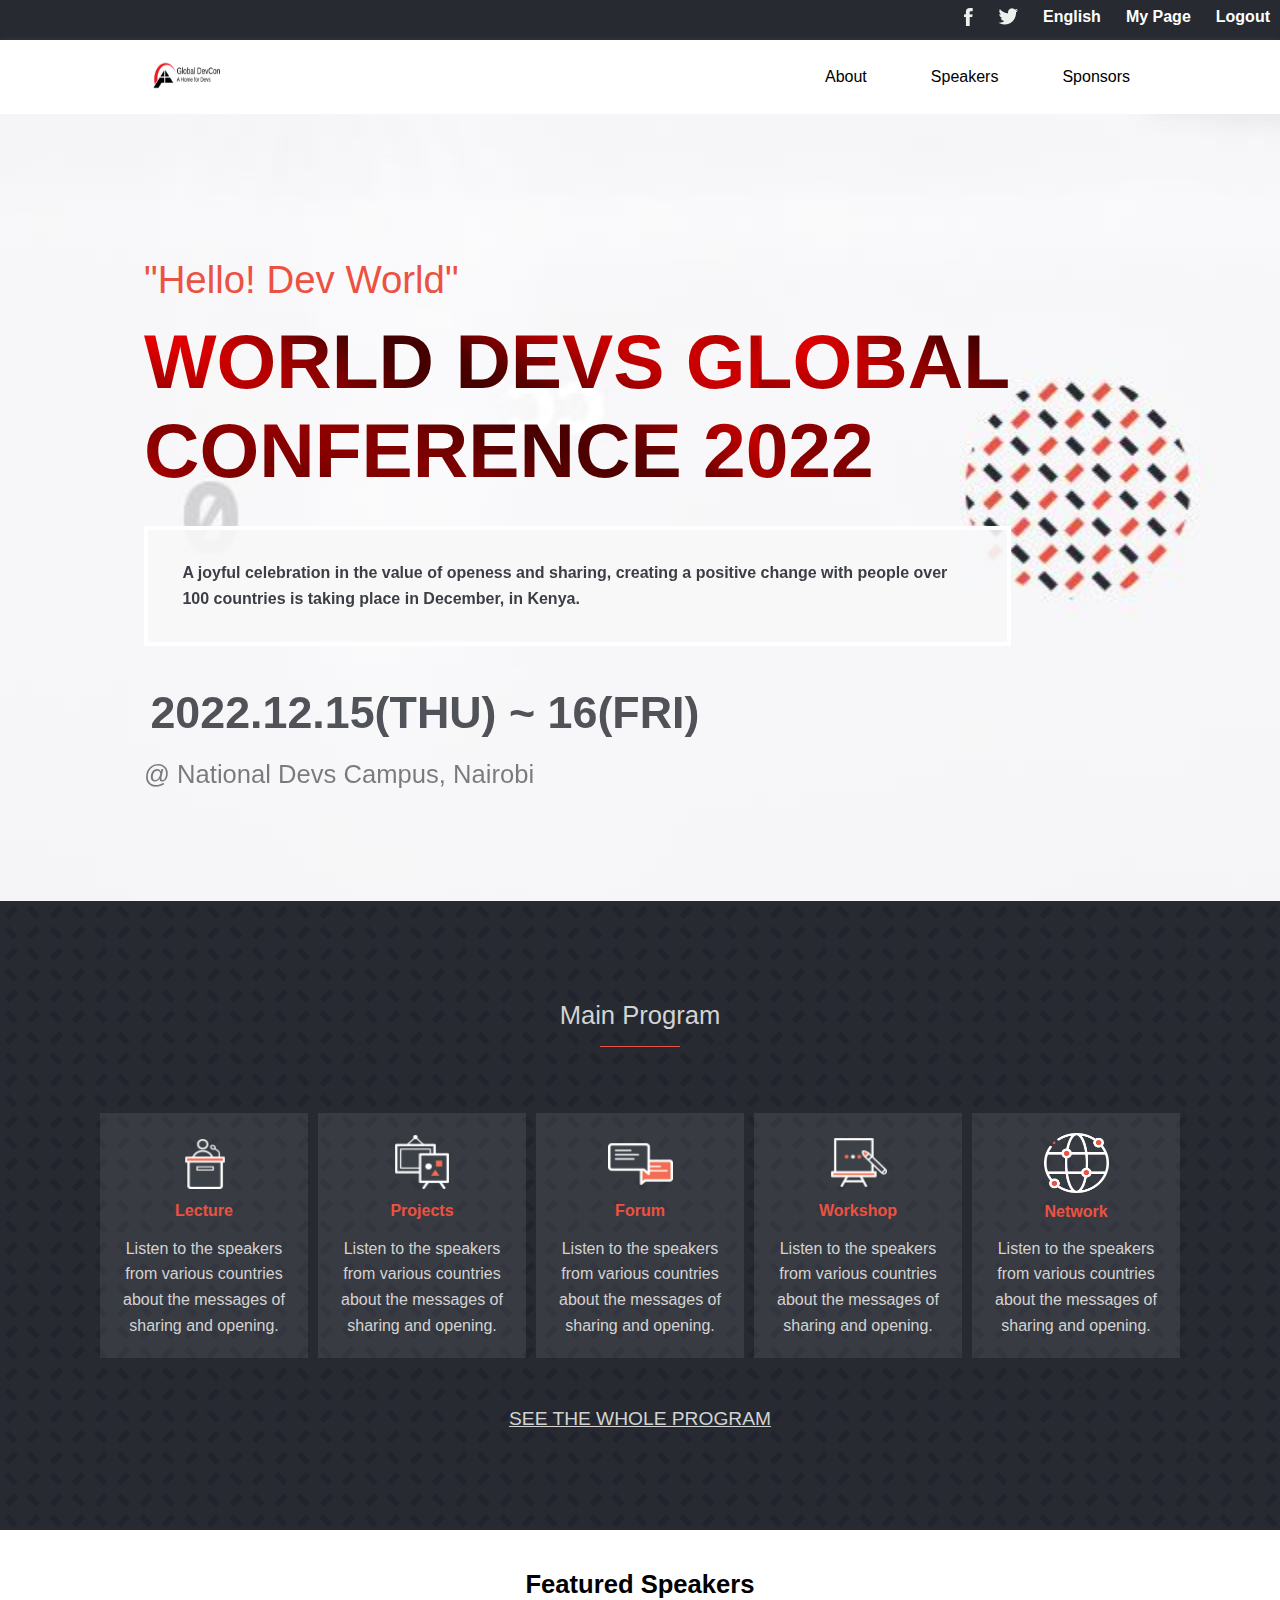
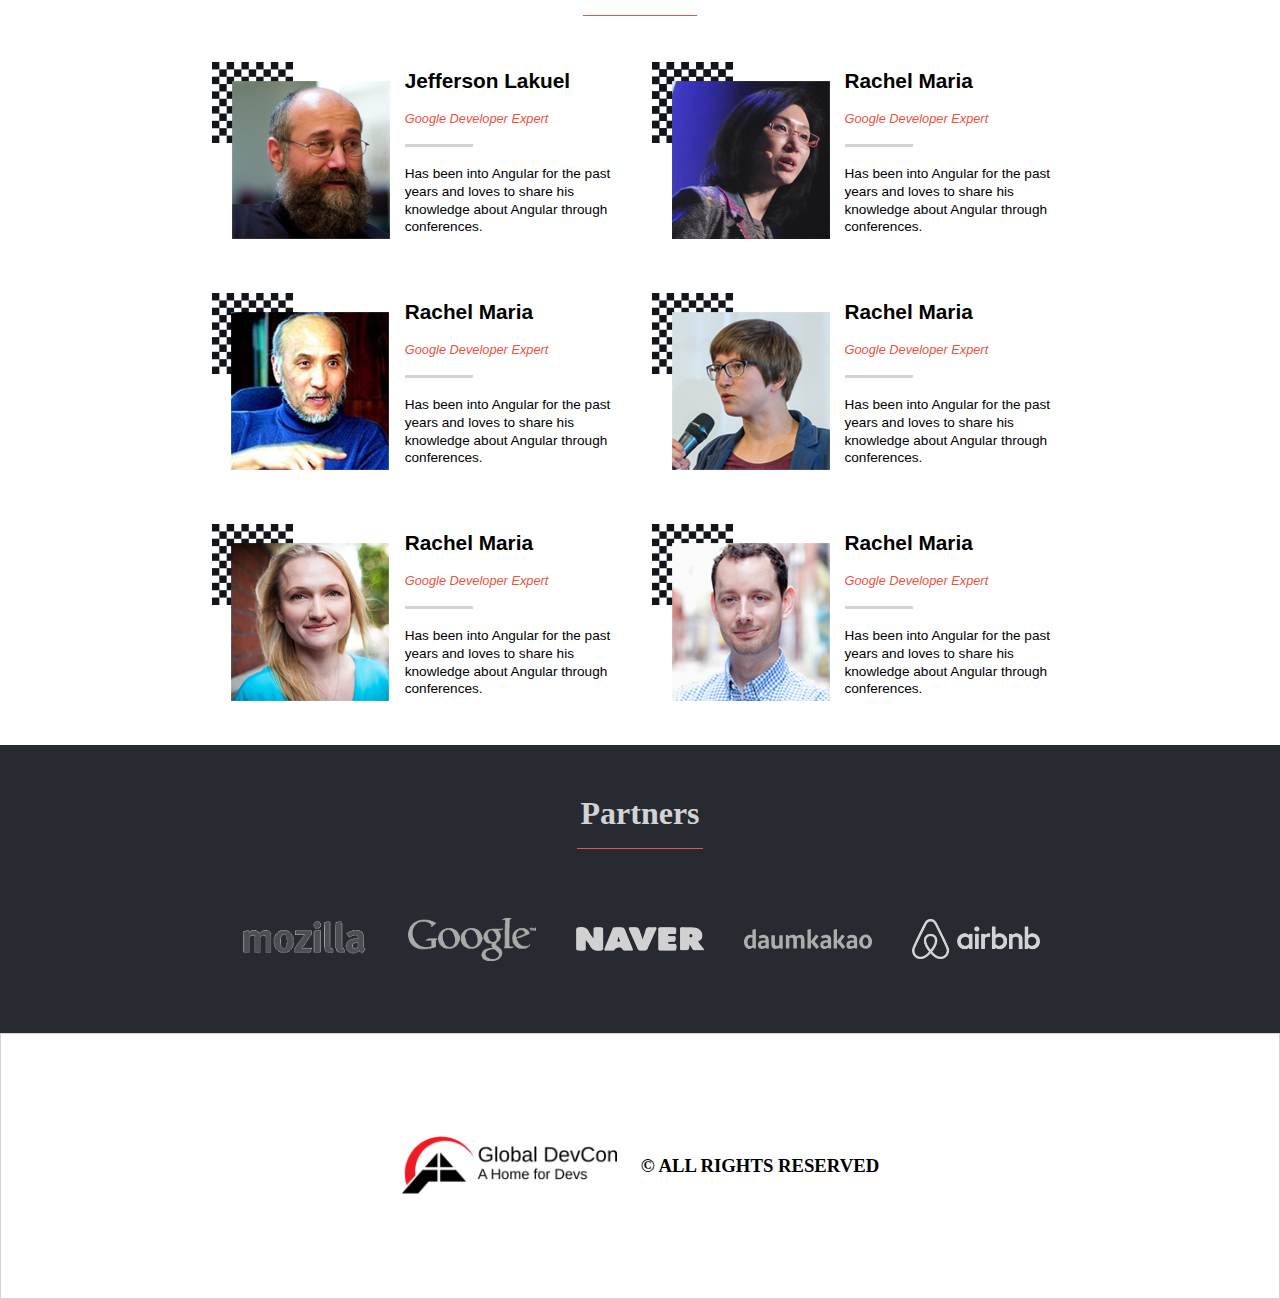
==== commit 499e5ebb: "Fix errors" ====
--- a/index.html
+++ b/index.html
@@ -145,7 +145,7 @@
       </div>
       <div class="speakers-section"></div>
     </main>
-    <section id="sponsors" class="sponsors desktop-only">
+    <section id="sponsors" class="sponsors desktop-only dflex">
       <h2 class="centered-text">Partners</h2>
       <div class="line line2"></div>
       <div class="sponsors-logos dflex">
--- a/css/mobile-home.css
+++ b/css/mobile-home.css
@@ -291,6 +291,10 @@
 }
 
 @media screen and (min-width: 768px) {
+  a {
+    color: #d3d3d3;
+  }
+
   .desktop-only {
     display: flex !important;
   }
@@ -307,7 +311,6 @@
     display: block !important;
     background-color: #272a31;
     padding: 8px 10px 10px 0;
-
     color: #fff;
     font-size: 1rem;
     font-weight: bold;
@@ -417,7 +420,7 @@
     padding: 20px;
   }
 
-  .see-program a {
+  .see-program {
     color: #d3d3d3;
     font-size: 1.2rem;
   }
@@ -452,6 +455,7 @@
   }
 
   .sponsors {
+    flex-direction: column;
     padding: 50px 10px;
     color: #d3d3d3;
     background-color: #272a31;
@@ -485,5 +489,4 @@
     padding: 50px 30px;
     margin: 0;
   }
-
-}+}
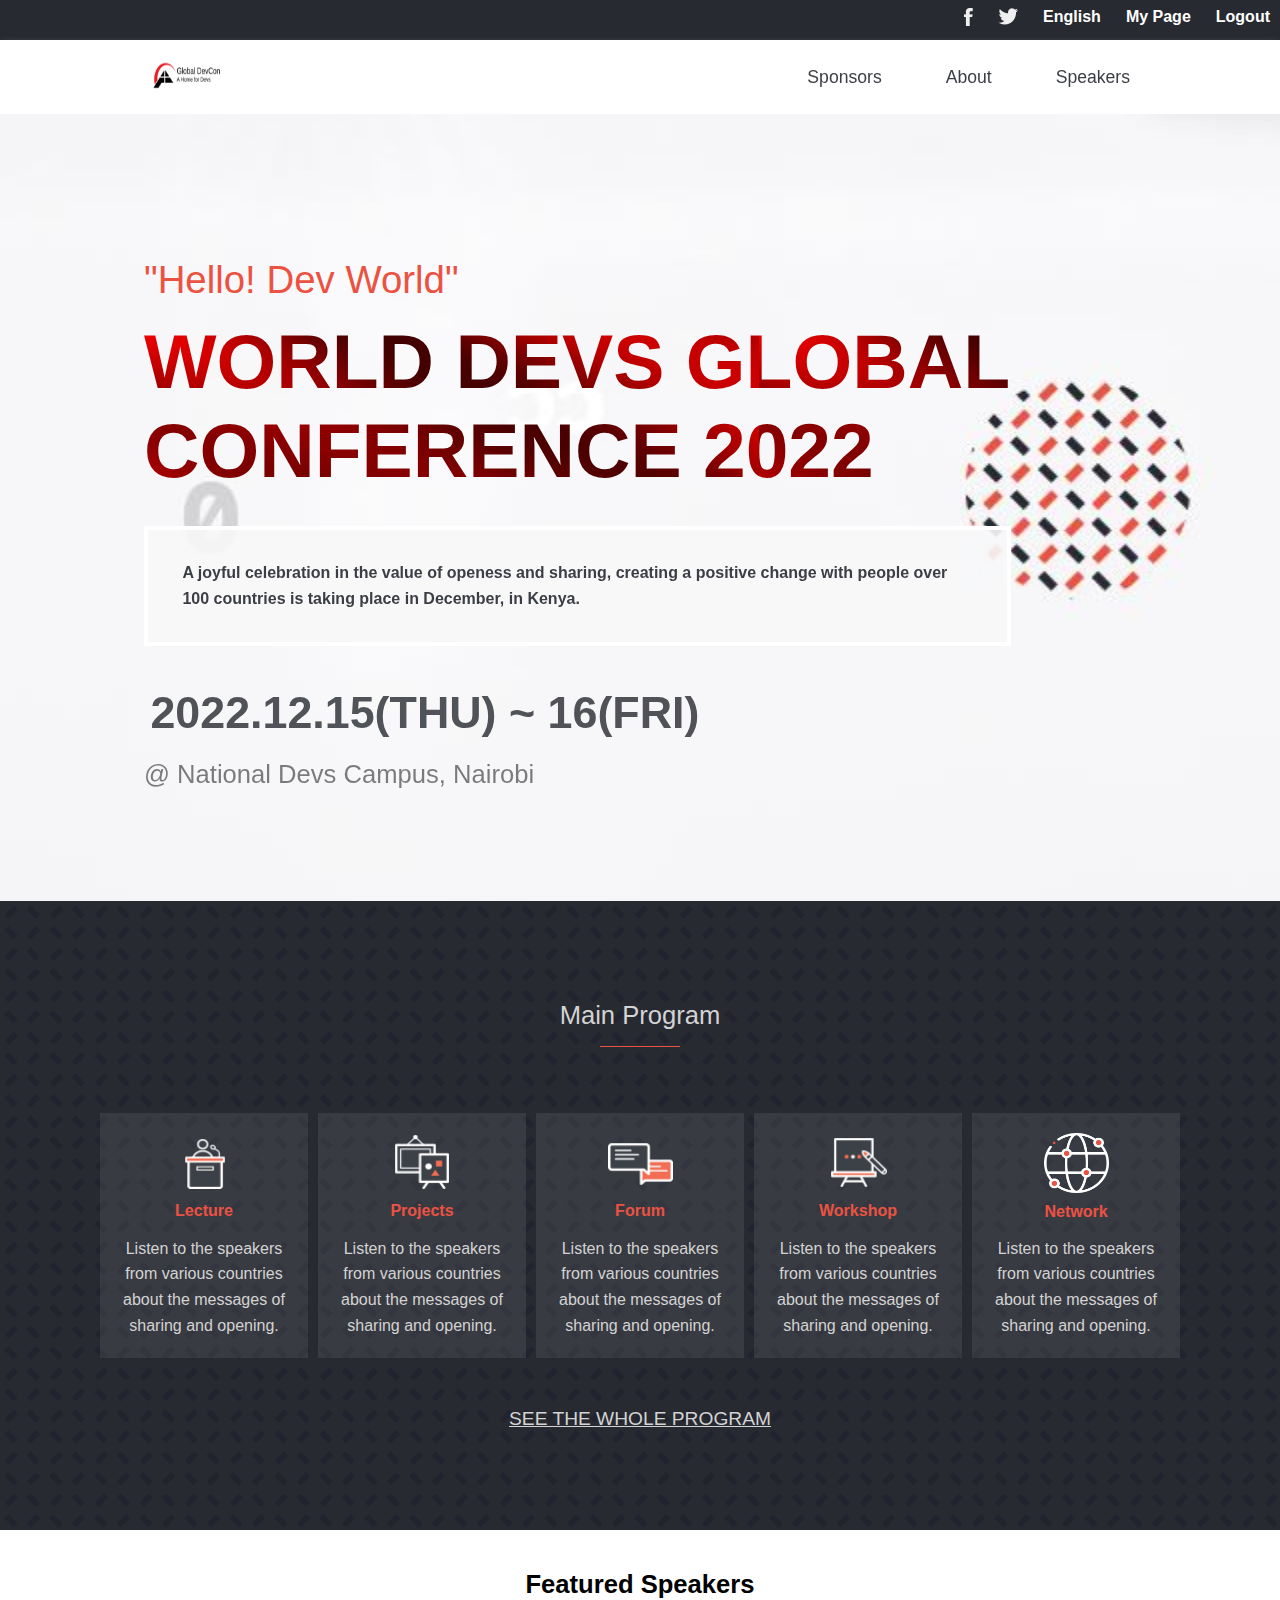
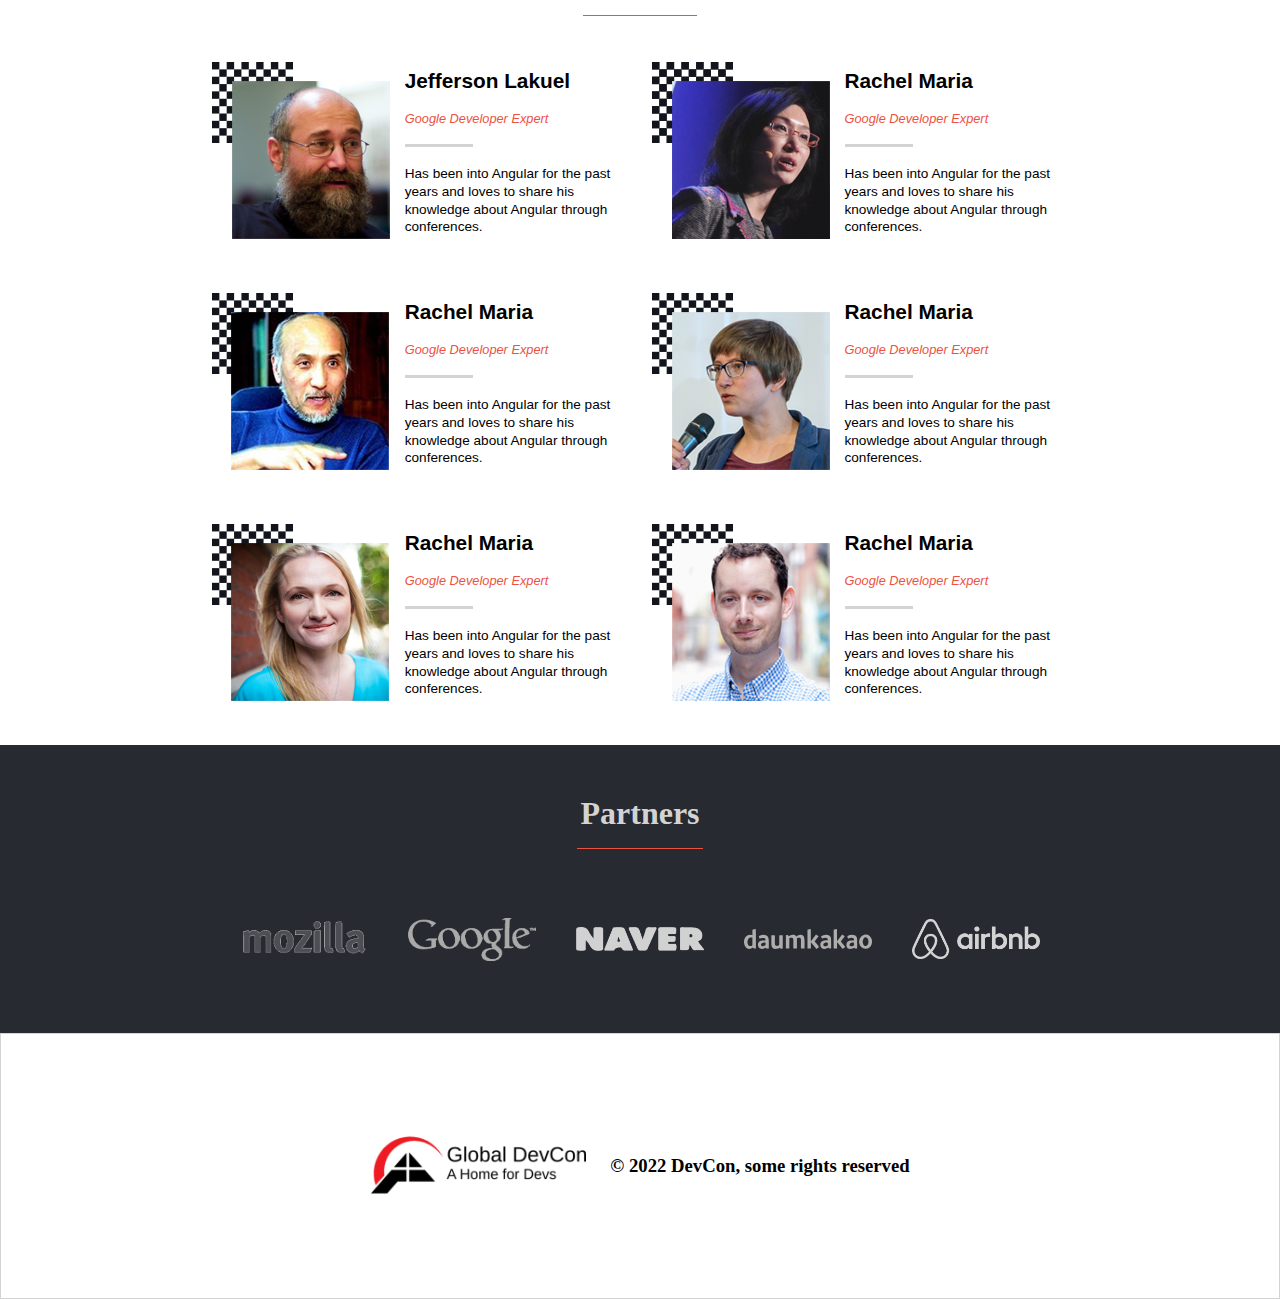
==== commit ba60a238: "Change the footer wording" ====
--- a/index.html
+++ b/index.html
@@ -54,9 +54,9 @@
           /></a>
         </div>
         <ul class="lato">
-          <li>About</li>
-          <li>Speakers</li>
-          <li>Sponsors</li>
+          <li><a href="#sponsors">Sponsors</a></li>
+          <li><a href="./about.html">About</a></li>
+          <li><a href="#speakers">Speakers</a></li>
         </ul>
       </div>
 
@@ -161,7 +161,7 @@
       <div class="footer-logo">
         <img src="./images/devlogo.png" alt="logo" />
       </div>
-      <h3>&#169; ALL RIGHTS RESERVED</h3>
+      <h3>&#169; 2022 DevCon, some rights reserved</h3>
       <div class="pattern"></div>
     </footer>
     <!-- Footer -->
